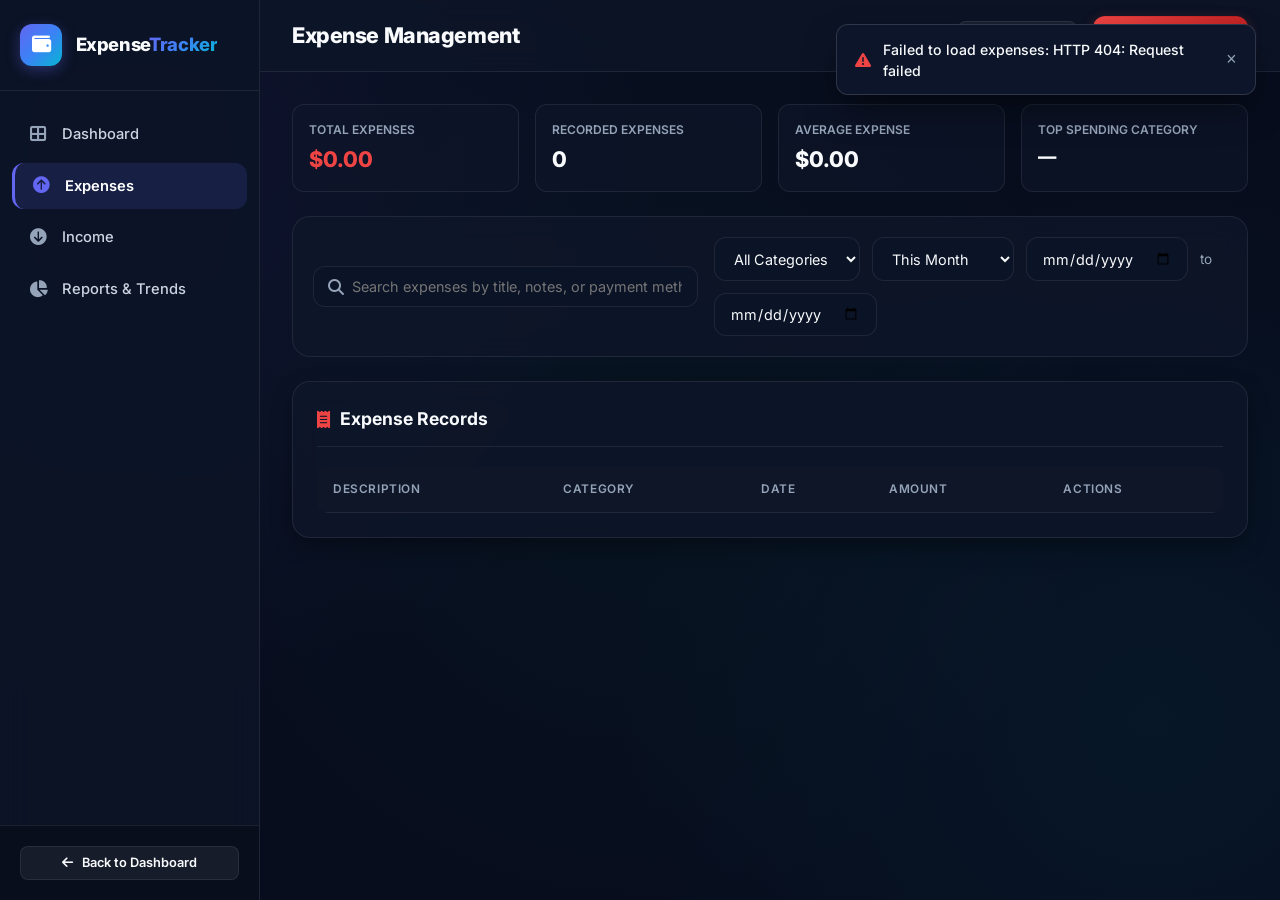
==== WebContent/expenses.html @ bf875653 "Initial Personal Expense Tracker application" ====
<!DOCTYPE html>
<html lang="en">
<head>
  <meta charset="UTF-8">
  <meta name="viewport" content="width=device-width, initial-scale=1.0">
  <title>Expenses Management &bull; Personal Expense Tracker</title>
  <link rel="preconnect" href="https://fonts.googleapis.com">
  <link rel="preconnect" href="https://fonts.gstatic.com" crossorigin>
  <link href="https://fonts.googleapis.com/css2?family=Inter:wght@400;500;600;700;800;900&display=swap" rel="stylesheet">
  <link rel="stylesheet" href="https://cdnjs.cloudflare.com/ajax/libs/font-awesome/6.4.0/css/all.min.css">
  <link rel="stylesheet" href="assets/css/global.css">
  <link rel="stylesheet" href="assets/css/transactions.css">
</head>
<body>

  <div class="app-layout">
    <!-- Sidebar Navigation -->
    <aside class="sidebar" id="sidebar">
      <a href="index.html" class="sidebar-brand">
        <div class="brand-icon"><i class="fas fa-wallet"></i></div>
        <div class="brand-text">Expense<span>Tracker</span></div>
      </a>

      <nav class="sidebar-nav">
        <a href="index.html" class="nav-item">
          <i class="fas fa-th-large"></i>
          <span>Dashboard</span>
        </a>
        <a href="expenses.html" class="nav-item active">
          <i class="fas fa-arrow-circle-up"></i>
          <span>Expenses</span>
        </a>
        <a href="income.html" class="nav-item">
          <i class="fas fa-arrow-circle-down"></i>
          <span>Income</span>
        </a>
        <a href="reports.html" class="nav-item">
          <i class="fas fa-chart-pie"></i>
          <span>Reports &amp; Trends</span>
        </a>
      </nav>

      <div class="sidebar-footer">
        <a href="index.html" class="btn btn-secondary btn-sm" style="width: 100%;">
          <i class="fas fa-arrow-left"></i> Back to Dashboard
        </a>
      </div>
    </aside>

    <!-- Main Content Wrapper -->
    <div class="main-wrapper">
      <header class="topbar">
        <div class="topbar-left">
          <button class="sidebar-toggle-btn" id="sidebarToggleBtn" aria-label="Toggle navigation">
            <i class="fas fa-bars"></i>
          </button>
          <h1 class="page-heading">Expense Management</h1>
        </div>

        <div class="topbar-right">
          <button class="btn btn-secondary btn-sm" onclick="exportExpensesCSV()">
            <i class="fas fa-file-csv"></i> Export CSV
          </button>
          <button class="btn btn-expense" onclick="openAddExpenseModal()">
            <i class="fas fa-plus"></i> Add Expense
          </button>
        </div>
      </header>

      <main class="page-content">

        <!-- Expense Statistics Banner -->
        <div class="stats-bar">
          <div class="stat-box">
            <span class="stat-box-label">Total Expenses</span>
            <span class="stat-box-val" id="statTotalExpenses" style="color: var(--expense);">$0.00</span>
          </div>
          <div class="stat-box">
            <span class="stat-box-label">Recorded Expenses</span>
            <span class="stat-box-val" id="statExpenseCount">0</span>
          </div>
          <div class="stat-box">
            <span class="stat-box-label">Average Expense</span>
            <span class="stat-box-val" id="statAvgExpense">$0.00</span>
          </div>
          <div class="stat-box">
            <span class="stat-box-label">Top Spending Category</span>
            <span class="stat-box-val" id="statTopCategory" style="font-size: 1.15rem;">—</span>
          </div>
        </div>

        <!-- Filter & Search Controls -->
        <div class="filter-bar">
          <div class="search-input-wrap">
            <i class="fas fa-search"></i>
            <input type="text" class="form-control" id="searchInput" placeholder="Search expenses by title, notes, or payment method...">
          </div>

          <div class="filter-controls">
            <select class="form-control" id="filterCategory">
              <option value="">All Categories</option>
            </select>

            <select class="form-control" id="quickDateFilter">
              <option value="">All Time</option>
              <option value="THIS_MONTH" selected>This Month</option>
              <option value="LAST_30">Last 30 Days</option>
              <option value="THIS_YEAR">This Year</option>
            </select>

            <input type="date" class="form-control" id="startDate" title="Start Date">
            <span style="color: var(--text-muted); font-size: 0.85rem;">to</span>
            <input type="date" class="form-control" id="endDate" title="End Date">
          </div>
        </div>

        <!-- Expenses Table -->
        <div class="card">
          <div class="card-header">
            <h2 class="card-title">
              <i class="fas fa-receipt" style="color: var(--expense);"></i> Expense Records
            </h2>
          </div>

          <div class="table-responsive">
            <table class="data-table">
              <thead>
                <tr>
                  <th>Description</th>
                  <th>Category</th>
                  <th>Date</th>
                  <th>Amount</th>
                  <th>Actions</th>
                </tr>
              </thead>
              <tbody id="expensesTbody">
                <!-- Populated via expenses.js -->
              </tbody>
            </table>
          </div>

          <div class="empty-state" id="expensesEmptyState" style="display: none;">
            <i class="fas fa-search-dollar"></i>
            <h4>No matching expense records</h4>
            <p>Try modifying your search keywords, category filter, or date range.</p>
            <button class="btn btn-expense btn-sm" onclick="openAddExpenseModal()">
              <i class="fas fa-plus"></i> Record Expense
            </button>
          </div>
        </div>

      </main>
    </div>
  </div>

  <!-- Add / Edit Expense Modal -->
  <div class="modal-overlay" id="expenseModal">
    <div class="modal-dialog">
      <div class="modal-header">
        <h3 class="modal-title" id="modalTitle">
          <i class="fas fa-plus-circle" style="color: var(--expense);"></i> Add New Expense
        </h3>
        <button class="modal-close-btn" onclick="closeExpenseModal()">&times;</button>
      </div>

      <form id="expenseForm">
        <div class="modal-body">
          <div class="form-group">
            <label class="form-label" for="txTitle">Expense Description *</label>
            <input type="text" class="form-control" id="txTitle" placeholder="e.g. Grocery Supermarket or Electricity Bill" maxlength="150" required>
          </div>

          <div style="display: grid; grid-template-columns: 1fr 1fr; gap: 1rem;">
            <div class="form-group">
              <label class="form-label" for="txAmount">Amount ($) *</label>
              <input type="number" step="0.01" min="0.01" class="form-control" id="txAmount" placeholder="0.00" required>
            </div>
            <div class="form-group">
              <label class="form-label" for="txCategory">Category *</label>
              <select class="form-control" id="txCategory" required>
                <!-- Populated dynamically -->
              </select>
            </div>
          </div>

          <div style="display: grid; grid-template-columns: 1fr 1fr; gap: 1rem;">
            <div class="form-group">
              <label class="form-label" for="txDate">Expense Date *</label>
              <input type="date" class="form-control" id="txDate" required>
            </div>
            <div class="form-group">
              <label class="form-label" for="txPayment">Payment Method</label>
              <select class="form-control" id="txPayment">
                <option value="Debit Card">Debit Card</option>
                <option value="Credit Card">Credit Card</option>
                <option value="Cash">Cash</option>
                <option value="Bank Transfer">Bank Transfer</option>
                <option value="PayPal">PayPal</option>
                <option value="Other">Other</option>
              </select>
            </div>
          </div>

          <div class="form-group" style="margin-bottom: 0;">
            <label class="form-label" for="txNotes">Optional Notes</label>
            <textarea class="form-control" id="txNotes" placeholder="Vendor details, invoice/receipt number or items..."></textarea>
          </div>
        </div>

        <div class="modal-footer">
          <button type="button" class="btn btn-secondary" onclick="closeExpenseModal()">Cancel</button>
          <button type="submit" class="btn btn-expense" id="saveExpenseBtn">
            <i class="fas fa-check"></i> Save Expense
          </button>
        </div>
      </form>
    </div>
  </div>

  <!-- Delete Confirmation Modal -->
  <div class="modal-overlay" id="deleteConfirmModal">
    <div class="modal-dialog" style="max-width: 440px;">
      <div class="modal-header">
        <h3 class="modal-title" style="color: var(--expense);">
          <i class="fas fa-exclamation-triangle"></i> Confirm Delete
        </h3>
        <button class="modal-close-btn" onclick="closeDeleteModal()">&times;</button>
      </div>
      <div class="modal-body">
        <p style="color: var(--text-secondary); margin-bottom: 0.5rem;">
          Are you sure you want to delete expense <strong id="deleteTxTitle" style="color: var(--text-primary);"></strong>?
        </p>
        <p style="font-size: 0.8rem; color: var(--text-muted);">
          This record will be permanently deleted from the database.
        </p>
      </div>
      <div class="modal-footer">
        <button type="button" class="btn btn-secondary" onclick="closeDeleteModal()">Cancel</button>
        <button type="button" class="btn btn-outline-danger" id="confirmDeleteBtn" onclick="executeDeleteExpense()">
          <i class="fas fa-trash-alt"></i> Delete Permanently
        </button>
      </div>
    </div>
  </div>

  <div id="toastContainer"></div>

  <script src="assets/js/api.js"></script>
  <script src="assets/js/expenses.js"></script>
</body>
</html>
---- WebContent/assets/css/global.css ----
/* =====================================================================
   Personal Expense Tracker - Modern Dark Glassmorphic Design System
   ===================================================================== */

:root {
  /* Brand Theme Colors */
  --primary: #6366f1;
  --primary-hover: #4f46e5;
  --primary-light: rgba(99, 102, 241, 0.15);
  --primary-glow: rgba(99, 102, 241, 0.35);

  --secondary: #06b6d4;
  --secondary-hover: #0891b2;
  --secondary-light: rgba(6, 182, 212, 0.15);

  --accent-purple: #8b5cf6;
  --accent-pink: #ec4899;

  /* Income & Expense Financial Tokens */
  --income: #10b981;
  --income-hover: #059669;
  --income-light: rgba(16, 185, 129, 0.15);
  --income-glow: rgba(16, 185, 129, 0.3);

  --expense: #ef4444;
  --expense-hover: #dc2626;
  --expense-light: rgba(239, 68, 68, 0.15);
  --expense-glow: rgba(239, 68, 68, 0.3);

  --warning: #f59e0b;
  --warning-light: rgba(245, 158, 11, 0.15);
  --info: #38bdf8;
  --info-light: rgba(56, 189, 248, 0.15);

  /* Gradients */
  --grad-primary: linear-gradient(135deg, #6366f1 0%, #3b82f6 50%, #06b6d4 100%);
  --grad-income: linear-gradient(135deg, #10b981 0%, #059669 100%);
  --grad-expense: linear-gradient(135deg, #ef4444 0%, #b91c1c 100%);
  --grad-balance: linear-gradient(135deg, #3b82f6 0%, #8b5cf6 100%);

  /* Atmosphere / Surfaces */
  --bg-deep: #050814;
  --bg-base: #070d1d;
  --bg-surface: #0c152a;
  --bg-card: rgba(15, 23, 42, 0.78);
  --bg-card-hover: rgba(21, 32, 58, 0.88);
  --bg-glass: rgba(15, 23, 42, 0.65);
  --bg-glass-strong: rgba(12, 20, 39, 0.92);

  /* Borders & Shadows */
  --border-subtle: rgba(255, 255, 255, 0.08);
  --border-medium: rgba(255, 255, 255, 0.14);
  --border-glow: rgba(99, 102, 241, 0.35);

  --shadow-sm: 0 2px 8px rgba(0, 0, 0, 0.3);
  --shadow-md: 0 8px 24px -4px rgba(0, 0, 0, 0.45);
  --shadow-lg: 0 16px 36px -8px rgba(0, 0, 0, 0.55);
  --shadow-glow: 0 0 25px rgba(99, 102, 241, 0.25);

  /* Typography Colors */
  --text-primary: #f8fafc;
  --text-secondary: #cbd5e1;
  --text-muted: #94a3b8;
  --text-dark: #0f172a;

  /* Dimensions & Radius */
  --sidebar-width: 260px;
  --radius-sm: 8px;
  --radius-md: 12px;
  --radius-lg: 18px;
  --radius-xl: 24px;
  --radius-full: 9999px;

  --transition-fast: 0.15s ease;
  --transition-normal: 0.25s cubic-bezier(0.16, 1, 0.3, 1);
}

*, *::before, *::after {
  box-sizing: border-box;
  margin: 0;
  padding: 0;
}

body {
  font-family: 'Inter', -apple-system, BlinkMacSystemFont, 'Segoe UI', Roboto, sans-serif;
  background-color: var(--bg-base);
  color: var(--text-primary);
  min-height: 100vh;
  line-height: 1.5;
  overflow-x: hidden;
  background-image:
    radial-gradient(circle at 10% 20%, rgba(99, 102, 241, 0.08) 0%, transparent 40%),
    radial-gradient(circle at 90% 80%, rgba(6, 182, 212, 0.06) 0%, transparent 40%),
    radial-gradient(circle at 50% 50%, rgba(16, 185, 129, 0.04) 0%, transparent 60%);
  background-attachment: fixed;
}

/* =====================================================================
   App Shell Layout: Sidebar + Main Content Area
   ===================================================================== */
.app-layout {
  display: flex;
  min-height: 100vh;
}

/* Sidebar */
.sidebar {
  width: var(--sidebar-width);
  background: var(--bg-glass-strong);
  backdrop-filter: blur(16px);
  border-right: 1px solid var(--border-subtle);
  display: flex;
  flex-direction: column;
  position: fixed;
  top: 0;
  bottom: 0;
  left: 0;
  z-index: 100;
  transition: transform var(--transition-normal);
}

.sidebar-brand {
  padding: 1.5rem 1.25rem;
  display: flex;
  align-items: center;
  gap: 0.85rem;
  text-decoration: none;
  border-bottom: 1px solid var(--border-subtle);
}

.brand-icon {
  width: 42px;
  height: 42px;
  border-radius: var(--radius-md);
  background: var(--grad-primary);
  display: flex;
  align-items: center;
  justify-content: center;
  color: #fff;
  font-size: 1.2rem;
  box-shadow: 0 4px 14px var(--primary-glow);
  flex-shrink: 0;
}

.brand-text {
  font-size: 1.15rem;
  font-weight: 800;
  color: var(--text-primary);
  letter-spacing: -0.02em;
}

.brand-text span {
  background: var(--grad-primary);
  -webkit-background-clip: text;
  -webkit-text-fill-color: transparent;
}

.sidebar-nav {
  padding: 1.25rem 0.75rem;
  flex: 1;
  display: flex;
  flex-direction: column;
  gap: 0.35rem;
}

.nav-item {
  display: flex;
  align-items: center;
  gap: 0.85rem;
  padding: 0.75rem 1rem;
  color: var(--text-secondary);
  text-decoration: none;
  border-radius: var(--radius-md);
  font-weight: 500;
  font-size: 0.92rem;
  transition: all var(--transition-fast);
}

.nav-item i {
  font-size: 1.05rem;
  width: 20px;
  text-align: center;
  color: var(--text-muted);
  transition: color var(--transition-fast);
}

.nav-item:hover {
  background: var(--primary-light);
  color: var(--text-primary);
}

.nav-item:hover i {
  color: var(--secondary);
}

.nav-item.active {
  background: var(--primary-light);
  color: #ffffff;
  font-weight: 600;
  border-left: 3px solid var(--primary);
}

.nav-item.active i {
  color: var(--primary);
}

.sidebar-footer {
  padding: 1.25rem;
  border-top: 1px solid var(--border-subtle);
  background: rgba(0, 0, 0, 0.2);
}

.db-status-pill {
  display: flex;
  align-items: center;
  gap: 0.6rem;
  padding: 0.5rem 0.75rem;
  background: rgba(15, 23, 42, 0.6);
  border: 1px solid var(--border-subtle);
  border-radius: var(--radius-md);
  font-size: 0.78rem;
  color: var(--text-muted);
}

.status-dot {
  width: 8px;
  height: 8px;
  border-radius: 50%;
  background: #94a3b8;
  display: inline-block;
}

.status-dot.connected {
  background: var(--income);
  box-shadow: 0 0 8px var(--income);
}

.status-dot.offline {
  background: var(--warning);
  box-shadow: 0 0 8px var(--warning);
}

/* Main Content Area */
.main-wrapper {
  flex: 1;
  margin-left: var(--sidebar-width);
  display: flex;
  flex-direction: column;
  min-height: 100vh;
}

/* Topbar Header */
.topbar {
  height: 72px;
  background: var(--bg-glass);
  backdrop-filter: blur(12px);
  border-bottom: 1px solid var(--border-subtle);
  padding: 0 2rem;
  display: flex;
  align-items: center;
  justify-content: space-between;
  position: sticky;
  top: 0;
  z-index: 50;
}

.topbar-left {
  display: flex;
  align-items: center;
  gap: 1.25rem;
}

.sidebar-toggle-btn {
  display: none;
  background: transparent;
  border: 1px solid var(--border-subtle);
  color: var(--text-primary);
  width: 38px;
  height: 38px;
  border-radius: var(--radius-sm);
  font-size: 1.1rem;
  cursor: pointer;
}

.page-heading {
  font-size: 1.35rem;
  font-weight: 800;
  letter-spacing: -0.02em;
  color: var(--text-primary);
}

.topbar-right {
  display: flex;
  align-items: center;
  gap: 1rem;
}

.current-date-badge {
  display: flex;
  align-items: center;
  gap: 0.5rem;
  font-size: 0.85rem;
  color: var(--text-muted);
  background: rgba(255, 255, 255, 0.04);
  padding: 0.45rem 0.85rem;
  border-radius: var(--radius-full);
  border: 1px solid var(--border-subtle);
}

/* Page Body Container */
.page-content {
  flex: 1;
  padding: 2rem;
  max-width: 1400px;
  width: 100%;
  margin: 0 auto;
}

/* =====================================================================
   Cards & Glassmorphism Panels
   ===================================================================== */
.card {
  background: var(--bg-card);
  backdrop-filter: blur(12px);
  border: 1px solid var(--border-subtle);
  border-radius: var(--radius-lg);
  padding: 1.5rem;
  box-shadow: var(--shadow-md);
  transition: border-color var(--transition-fast), transform var(--transition-fast);
}

.card:hover {
  border-color: var(--border-medium);
}

.card-header {
  display: flex;
  align-items: center;
  justify-content: space-between;
  margin-bottom: 1.25rem;
  padding-bottom: 0.85rem;
  border-bottom: 1px solid var(--border-subtle);
}

.card-title {
  font-size: 1.1rem;
  font-weight: 700;
  color: var(--text-primary);
  display: flex;
  align-items: center;
  gap: 0.6rem;
}

.card-title i {
  color: var(--secondary);
}

/* =====================================================================
   KPI Cards Grid
   ===================================================================== */
.kpi-grid {
  display: grid;
  grid-template-columns: repeat(auto-fit, minmax(240px, 1fr));
  gap: 1.25rem;
  margin-bottom: 2rem;
}

.kpi-card {
  background: var(--bg-card);
  backdrop-filter: blur(14px);
  border: 1px solid var(--border-subtle);
  border-radius: var(--radius-lg);
  padding: 1.35rem;
  display: flex;
  align-items: center;
  gap: 1.15rem;
  box-shadow: var(--shadow-md);
  position: relative;
  overflow: hidden;
  transition: transform var(--transition-normal), border-color var(--transition-normal);
}

.kpi-card:hover {
  transform: translateY(-3px);
  border-color: var(--border-glow);
}

.kpi-card::after {
  content: '';
  position: absolute;
  top: 0;
  left: 0;
  width: 100%;
  height: 3px;
}

.kpi-income::after { background: var(--grad-income); }
.kpi-expense::after { background: var(--grad-expense); }
.kpi-balance::after { background: var(--grad-balance); }
.kpi-monthly::after { background: var(--grad-primary); }

.kpi-icon {
  width: 52px;
  height: 52px;
  border-radius: var(--radius-md);
  display: flex;
  align-items: center;
  justify-content: center;
  font-size: 1.35rem;
  flex-shrink: 0;
}

.kpi-income .kpi-icon {
  background: var(--income-light);
  color: var(--income);
}

.kpi-expense .kpi-icon {
  background: var(--expense-light);
  color: var(--expense);
}

.kpi-balance .kpi-icon {
  background: var(--primary-light);
  color: var(--primary);
}

.kpi-monthly .kpi-icon {
  background: var(--secondary-light);
  color: var(--secondary);
}

.kpi-details {
  flex: 1;
  min-width: 0;
}

.kpi-label {
  font-size: 0.8rem;
  font-weight: 600;
  text-transform: uppercase;
  letter-spacing: 0.05em;
  color: var(--text-muted);
  margin-bottom: 0.25rem;
}

.kpi-value {
  font-size: 1.65rem;
  font-weight: 800;
  letter-spacing: -0.02em;
  color: var(--text-primary);
  line-height: 1.15;
  white-space: nowrap;
  overflow: hidden;
  text-overflow: ellipsis;
}

.kpi-subtext {
  font-size: 0.78rem;
  color: var(--text-muted);
  margin-top: 0.35rem;
  display: flex;
  align-items: center;
  gap: 0.35rem;
}

/* =====================================================================
   Buttons & Interactive Elements
   ===================================================================== */
.btn {
  display: inline-flex;
  align-items: center;
  justify-content: center;
  gap: 0.55rem;
  font-family: inherit;
  font-size: 0.88rem;
  font-weight: 600;
  padding: 0.65rem 1.25rem;
  border-radius: var(--radius-md);
  border: 1px solid transparent;
  cursor: pointer;
  text-decoration: none;
  transition: all var(--transition-fast);
  white-space: nowrap;
}

.btn-sm {
  padding: 0.4rem 0.8rem;
  font-size: 0.8rem;
  border-radius: var(--radius-sm);
}

.btn-lg {
  padding: 0.85rem 1.65rem;
  font-size: 1rem;
  border-radius: var(--radius-md);
}

.btn-primary {
  background: var(--grad-primary);
  color: #ffffff;
  box-shadow: 0 4px 14px var(--primary-glow);
}

.btn-primary:hover {
  opacity: 0.93;
  transform: translateY(-1px);
}

.btn-income {
  background: var(--grad-income);
  color: #ffffff;
  box-shadow: 0 4px 14px var(--income-glow);
}

.btn-income:hover {
  opacity: 0.93;
  transform: translateY(-1px);
}

.btn-expense {
  background: var(--grad-expense);
  color: #ffffff;
  box-shadow: 0 4px 14px var(--expense-glow);
}

.btn-expense:hover {
  opacity: 0.93;
  transform: translateY(-1px);
}

.btn-secondary {
  background: rgba(255, 255, 255, 0.06);
  color: var(--text-primary);
  border-color: var(--border-subtle);
}

.btn-secondary:hover {
  background: rgba(255, 255, 255, 0.12);
  border-color: var(--border-medium);
}

.btn-outline-danger {
  background: transparent;
  color: var(--expense);
  border-color: rgba(239, 68, 68, 0.35);
}

.btn-outline-danger:hover {
  background: var(--expense-light);
  border-color: var(--expense);
}

/* =====================================================================
   Badges & Pills
   ===================================================================== */
.badge {
  display: inline-flex;
  align-items: center;
  gap: 0.35rem;
  padding: 0.25rem 0.65rem;
  border-radius: var(--radius-full);
  font-size: 0.75rem;
  font-weight: 600;
  letter-spacing: 0.02em;
}

.badge-income {
  background: var(--income-light);
  color: var(--income);
  border: 1px solid rgba(16, 185, 129, 0.3);
}

.badge-expense {
  background: var(--expense-light);
  color: var(--expense);
  border: 1px solid rgba(239, 68, 68, 0.3);
}

.badge-category {
  background: rgba(255, 255, 255, 0.06);
  color: var(--text-secondary);
  border: 1px solid var(--border-subtle);
}

/* =====================================================================
   Data Tables
   ===================================================================== */
.table-responsive {
  width: 100%;
  overflow-x: auto;
  border-radius: var(--radius-md);
}

.data-table {
  width: 100%;
  border-collapse: collapse;
  text-align: left;
  font-size: 0.88rem;
}

.data-table th {
  padding: 0.85rem 1rem;
  background: rgba(15, 23, 42, 0.9);
  color: var(--text-muted);
  font-weight: 600;
  text-transform: uppercase;
  font-size: 0.74rem;
  letter-spacing: 0.05em;
  border-bottom: 1px solid var(--border-subtle);
  white-space: nowrap;
}

.data-table td {
  padding: 1rem;
  border-bottom: 1px solid var(--border-subtle);
  color: var(--text-secondary);
  vertical-align: middle;
}

.data-table tbody tr {
  transition: background var(--transition-fast);
}

.data-table tbody tr:hover {
  background: rgba(255, 255, 255, 0.03);
}

.amount-income {
  color: var(--income);
  font-weight: 700;
}

.amount-expense {
  color: var(--expense);
  font-weight: 700;
}

.action-buttons {
  display: flex;
  align-items: center;
  gap: 0.4rem;
}

.btn-icon {
  width: 32px;
  height: 32px;
  border-radius: var(--radius-sm);
  display: inline-flex;
  align-items: center;
  justify-content: center;
  background: rgba(255, 255, 255, 0.05);
  border: 1px solid var(--border-subtle);
  color: var(--text-secondary);
  cursor: pointer;
  transition: all var(--transition-fast);
  font-size: 0.85rem;
}

.btn-icon:hover {
  background: rgba(255, 255, 255, 0.12);
  color: var(--text-primary);
}

.btn-icon.delete:hover {
  background: var(--expense-light);
  color: var(--expense);
  border-color: var(--expense);
}

/* =====================================================================
   Forms & Controls
   ===================================================================== */
.form-group {
  margin-bottom: 1.25rem;
}

.form-label {
  display: block;
  font-size: 0.82rem;
  font-weight: 600;
  color: var(--text-secondary);
  margin-bottom: 0.45rem;
}

.form-control {
  width: 100%;
  padding: 0.7rem 0.95rem;
  background: rgba(12, 20, 39, 0.8);
  border: 1px solid var(--border-subtle);
  border-radius: var(--radius-md);
  color: var(--text-primary);
  font-family: inherit;
  font-size: 0.9rem;
  transition: all var(--transition-fast);
}

.form-control:focus {
  outline: none;
  border-color: var(--primary);
  box-shadow: 0 0 0 3px var(--primary-light);
}

select.form-control {
  cursor: pointer;
}

select.form-control option {
  background: var(--bg-surface);
  color: var(--text-primary);
}

textarea.form-control {
  resize: vertical;
  min-height: 80px;
}

/* =====================================================================
   Modal Dialogs
   ===================================================================== */
.modal-overlay {
  position: fixed;
  inset: 0;
  background: rgba(5, 8, 20, 0.75);
  backdrop-filter: blur(8px);
  z-index: 200;
  display: flex;
  align-items: center;
  justify-content: center;
  padding: 1.5rem;
  opacity: 0;
  visibility: hidden;
  transition: all var(--transition-normal);
}

.modal-overlay.open {
  opacity: 1;
  visibility: visible;
}

.modal-dialog {
  background: var(--bg-surface);
  border: 1px solid var(--border-medium);
  border-radius: var(--radius-xl);
  width: 100%;
  max-width: 520px;
  box-shadow: var(--shadow-lg);
  transform: translateY(20px) scale(0.97);
  transition: transform var(--transition-normal);
  overflow: hidden;
}

.modal-overlay.open .modal-dialog {
  transform: translateY(0) scale(1);
}

.modal-header {
  padding: 1.25rem 1.5rem;
  border-bottom: 1px solid var(--border-subtle);
  display: flex;
  align-items: center;
  justify-content: space-between;
}

.modal-title {
  font-size: 1.15rem;
  font-weight: 700;
  color: var(--text-primary);
  display: flex;
  align-items: center;
  gap: 0.6rem;
}

.modal-close-btn {
  background: transparent;
  border: none;
  color: var(--text-muted);
  font-size: 1.25rem;
  cursor: pointer;
  transition: color var(--transition-fast);
}

.modal-close-btn:hover {
  color: var(--text-primary);
}

.modal-body {
  padding: 1.5rem;
  max-height: 75vh;
  overflow-y: auto;
}

.modal-footer {
  padding: 1rem 1.5rem;
  border-top: 1px solid var(--border-subtle);
  display: flex;
  align-items: center;
  justify-content: flex-end;
  gap: 0.75rem;
  background: rgba(0, 0, 0, 0.15);
}

/* =====================================================================
   Toast Notifications
   ===================================================================== */
.toast-container {
  position: fixed;
  top: 1.5rem;
  right: 1.5rem;
  z-index: 9999;
  display: flex;
  flex-direction: column;
  gap: 0.75rem;
}

.toast {
  background: var(--bg-surface);
  border: 1px solid var(--border-medium);
  border-radius: var(--radius-md);
  padding: 0.85rem 1.15rem;
  box-shadow: var(--shadow-lg);
  display: flex;
  align-items: center;
  gap: 0.75rem;
  min-width: 280px;
  max-width: 420px;
  animation: slideInToast 0.3s cubic-bezier(0.16, 1, 0.3, 1) forwards;
}

.toast-success i { color: var(--income); }
.toast-error i { color: var(--expense); }
.toast-warning i { color: var(--warning); }
.toast-info i { color: var(--info); }

.toast-text {
  flex: 1;
  font-size: 0.88rem;
  font-weight: 500;
  color: var(--text-primary);
}

.toast-close {
  background: transparent;
  border: none;
  color: var(--text-muted);
  font-size: 1.1rem;
  cursor: pointer;
}

.toast-hiding {
  opacity: 0;
  transform: translateX(100%);
  transition: all 0.3s ease;
}

@keyframes slideInToast {
  from {
    opacity: 0;
    transform: translateX(100%);
  }
  to {
    opacity: 1;
    transform: translateX(0);
  }
}

/* =====================================================================
   Empty State Placeholder
   ===================================================================== */
.empty-state {
  text-align: center;
  padding: 3rem 1.5rem;
  color: var(--text-muted);
}

.empty-state i {
  font-size: 2.5rem;
  margin-bottom: 0.85rem;
  color: rgba(255, 255, 255, 0.15);
}

.empty-state h4 {
  font-size: 1.05rem;
  color: var(--text-secondary);
  margin-bottom: 0.4rem;
}

.empty-state p {
  font-size: 0.85rem;
  margin-bottom: 1.25rem;
}

/* =====================================================================
   Responsive Media Queries
   ===================================================================== */
@media (max-width: 992px) {
  .sidebar {
    transform: translateX(-100%);
  }

  .sidebar.open {
    transform: translateX(0);
    box-shadow: var(--shadow-lg);
  }

  .main-wrapper {
    margin-left: 0;
  }

  .sidebar-toggle-btn {
    display: inline-flex;
    align-items: center;
    justify-content: center;
  }
}

@media (max-width: 640px) {
  .topbar {
    padding: 0 1rem;
  }

  .page-content {
    padding: 1.25rem 1rem;
  }

  .kpi-grid {
    grid-template-columns: 1fr;
  }

  .current-date-badge {
    display: none;
  }
}
---- WebContent/assets/css/transactions.css ----
/* =====================================================================
   Personal Expense Tracker - Transactions (Income/Expenses) Styling
   ===================================================================== */

.filter-bar {
  background: var(--bg-card);
  backdrop-filter: blur(12px);
  border: 1px solid var(--border-subtle);
  border-radius: var(--radius-lg);
  padding: 1.25rem;
  margin-bottom: 1.5rem;
  display: flex;
  flex-wrap: wrap;
  align-items: center;
  gap: 1rem;
}

.search-input-wrap {
  flex: 1.5;
  min-width: 220px;
  position: relative;
}

.search-input-wrap i {
  position: absolute;
  left: 0.95rem;
  top: 50%;
  transform: translateY(-50%);
  color: var(--text-muted);
}

.search-input-wrap .form-control {
  padding-left: 2.35rem;
}

.filter-controls {
  display: flex;
  flex-wrap: wrap;
  align-items: center;
  gap: 0.75rem;
  flex: 2;
}

.filter-controls .form-control {
  width: auto;
  min-width: 140px;
}

.stats-bar {
  display: grid;
  grid-template-columns: repeat(auto-fit, minmax(180px, 1fr));
  gap: 1rem;
  margin-bottom: 1.5rem;
}

.stat-box {
  background: rgba(15, 23, 42, 0.6);
  border: 1px solid var(--border-subtle);
  border-radius: var(--radius-md);
  padding: 1rem;
  display: flex;
  flex-direction: column;
}

.stat-box-label {
  font-size: 0.75rem;
  text-transform: uppercase;
  color: var(--text-muted);
  font-weight: 600;
  margin-bottom: 0.25rem;
}

.stat-box-val {
  font-size: 1.35rem;
  font-weight: 800;
  color: var(--text-primary);
}
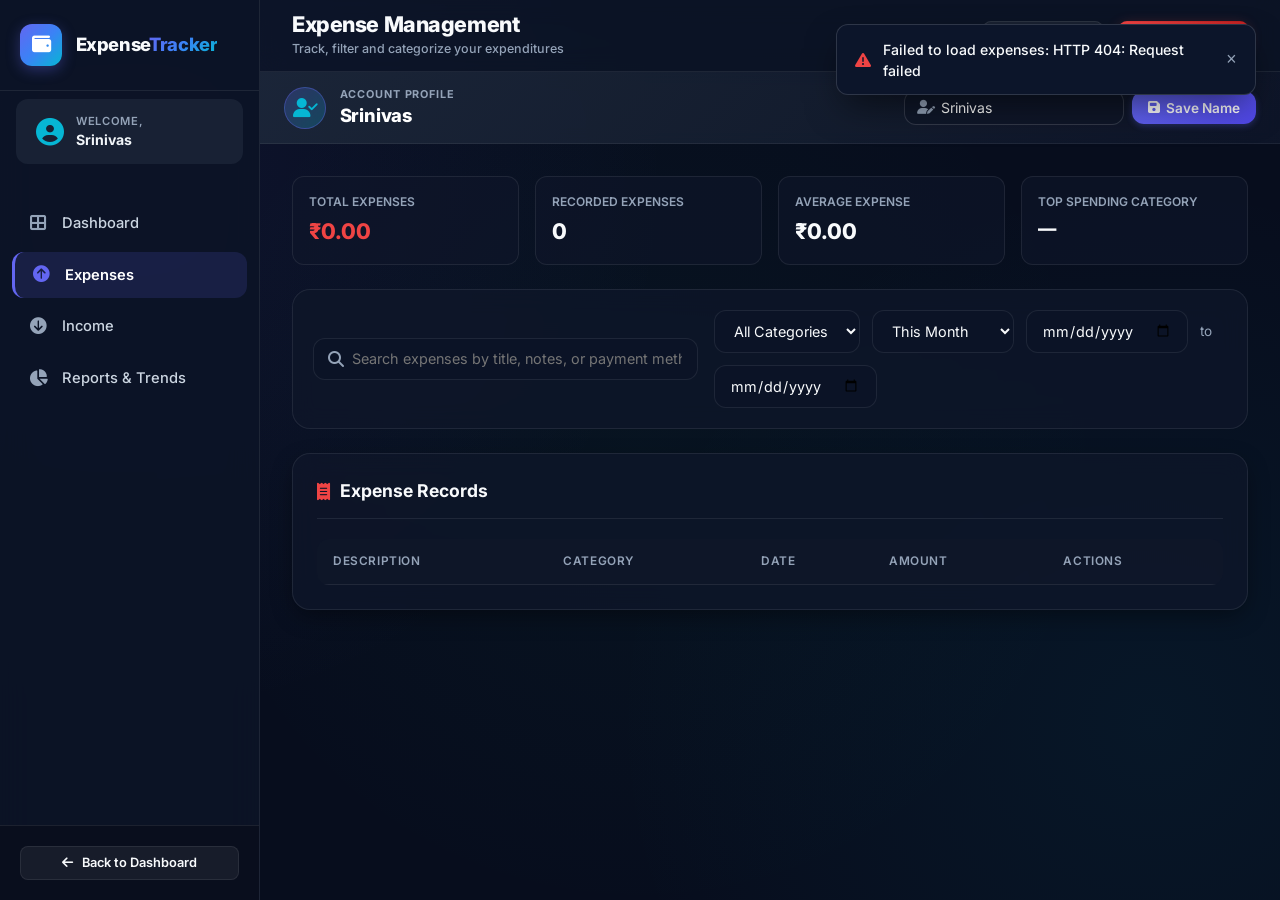
==== commit 4ed96151: "Configure Render cloud deployment with cloud JDBC, safe cloud init, and Srinivas profile" ====
--- a/WebContent/expenses.html
+++ b/WebContent/expenses.html
@@ -13,6 +13,9 @@
 </head>
 <body>
 
+  <!-- Mobile Backdrop Overlay -->
+  <div class="sidebar-backdrop" id="sidebarBackdrop"></div>
+
   <div class="app-layout">
     <!-- Sidebar Navigation -->
     <aside class="sidebar" id="sidebar">
@@ -21,6 +24,17 @@
         <div class="brand-text">Expense<span>Tracker</span></div>
       </a>
 
+      <!-- User Profile Badge in Sidebar -->
+      <div class="sidebar-user-card">
+        <div class="sidebar-user-avatar">
+          <i class="fas fa-user-circle"></i>
+        </div>
+        <div class="sidebar-user-details">
+          <span class="sidebar-user-greeting">Welcome,</span>
+          <span class="sidebar-user-name display-person-name" id="sidebarPersonName">Srinivas</span>
+        </div>
+      </div>
+
       <nav class="sidebar-nav">
         <a href="index.html" class="nav-item">
           <i class="fas fa-th-large"></i>
@@ -54,18 +68,43 @@
           <button class="sidebar-toggle-btn" id="sidebarToggleBtn" aria-label="Toggle navigation">
             <i class="fas fa-bars"></i>
           </button>
-          <h1 class="page-heading">Expense Management</h1>
+          <div class="heading-wrapper">
+            <h1 class="page-heading">Expense Management</h1>
+            <p class="page-subheading">Track, filter and categorize your expenditures</p>
+          </div>
         </div>
 
         <div class="topbar-right">
           <button class="btn btn-secondary btn-sm" onclick="exportExpensesCSV()">
             <i class="fas fa-file-csv"></i> Export CSV
           </button>
-          <button class="btn btn-expense" onclick="openAddExpenseModal()">
+          <button class="btn btn-expense btn-sm" onclick="openAddExpenseModal()">
             <i class="fas fa-plus"></i> Add Expense
           </button>
         </div>
       </header>
+
+      <!-- Dedicated Person Profile Header Bar -->
+      <div class="profile-header-bar">
+        <div class="profile-badge">
+          <div class="profile-avatar-icon">
+            <i class="fas fa-user-check"></i>
+          </div>
+          <div class="profile-status">
+            <span class="profile-label">Account Profile</span>
+            <span class="profile-name-prominent display-person-name" id="displayPersonName">Srinivas</span>
+          </div>
+        </div>
+        <div class="profile-edit-group">
+          <div class="input-with-icon">
+            <i class="fas fa-user-pen"></i>
+            <input type="text" id="personNameInput" class="person-input" value="Srinivas" placeholder="Enter your name" maxlength="100" autocomplete="off" aria-label="Person Name">
+          </div>
+          <button type="button" id="savePersonNameBtn" class="btn btn-save-name">
+            <i class="fas fa-save"></i> Save Name
+          </button>
+        </div>
+      </div>
 
       <main class="page-content">
 
@@ -73,7 +112,7 @@
         <div class="stats-bar">
           <div class="stat-box">
             <span class="stat-box-label">Total Expenses</span>
-            <span class="stat-box-val" id="statTotalExpenses" style="color: var(--expense);">$0.00</span>
+            <span class="stat-box-val" id="statTotalExpenses" style="color: var(--expense);">₹0.00</span>
           </div>
           <div class="stat-box">
             <span class="stat-box-label">Recorded Expenses</span>
@@ -81,7 +120,7 @@
           </div>
           <div class="stat-box">
             <span class="stat-box-label">Average Expense</span>
-            <span class="stat-box-val" id="statAvgExpense">$0.00</span>
+            <span class="stat-box-val" id="statAvgExpense">₹0.00</span>
           </div>
           <div class="stat-box">
             <span class="stat-box-label">Top Spending Category</span>
@@ -172,7 +211,7 @@
 
           <div style="display: grid; grid-template-columns: 1fr 1fr; gap: 1rem;">
             <div class="form-group">
-              <label class="form-label" for="txAmount">Amount ($) *</label>
+              <label class="form-label" for="txAmount">Amount (₹) *</label>
               <input type="number" step="0.01" min="0.01" class="form-control" id="txAmount" placeholder="0.00" required>
             </div>
             <div class="form-group">
--- a/WebContent/assets/css/global.css
+++ b/WebContent/assets/css/global.css
@@ -282,11 +282,40 @@
   cursor: pointer;
 }
 
+.heading-wrapper {
+  display: flex;
+  flex-direction: column;
+}
+
 .page-heading {
   font-size: 1.35rem;
   font-weight: 800;
   letter-spacing: -0.02em;
   color: var(--text-primary);
+  line-height: 1.2;
+}
+
+.page-subheading {
+  font-size: 0.78rem;
+  color: var(--text-muted);
+  font-weight: 500;
+  margin-top: 0.15rem;
+}
+
+.sidebar-backdrop {
+  position: fixed;
+  inset: 0;
+  background: rgba(5, 8, 20, 0.65);
+  backdrop-filter: blur(4px);
+  z-index: 95;
+  opacity: 0;
+  visibility: hidden;
+  transition: all var(--transition-normal);
+}
+
+.sidebar-backdrop.active {
+  opacity: 1;
+  visibility: visible;
 }
 
 .topbar-right {
@@ -360,9 +389,23 @@
    ===================================================================== */
 .kpi-grid {
   display: grid;
-  grid-template-columns: repeat(auto-fit, minmax(240px, 1fr));
+  grid-template-columns: repeat(4, 1fr);
   gap: 1.25rem;
   margin-bottom: 2rem;
+}
+
+@media (max-width: 1200px) {
+  .kpi-grid {
+    grid-template-columns: repeat(2, 1fr);
+  }
+}
+
+@media (max-width: 640px) {
+  .kpi-grid {
+    grid-template-columns: 1fr;
+    gap: 1rem;
+    margin-bottom: 1.5rem;
+  }
 }
 
 .kpi-card {
@@ -930,4 +973,205 @@
   .current-date-badge {
     display: none;
   }
-}
+
+  .profile-header-bar {
+    padding: 0.75rem 1rem;
+    flex-direction: column;
+    align-items: flex-start;
+  }
+
+  .profile-edit-group {
+    width: 100%;
+  }
+
+  .input-with-icon {
+    flex: 1;
+  }
+
+  .person-input {
+    width: 100%;
+  }
+}
+
+/* =====================================================================
+   Person Profile Bar & Header Widget
+   ===================================================================== */
+.sidebar-user-card {
+  display: flex;
+  align-items: center;
+  gap: 0.75rem;
+  padding: 0.85rem 1.25rem;
+  margin: 0.5rem 1rem 1rem 1rem;
+  background: rgba(30, 41, 59, 0.7);
+  border: 1px solid var(--border-color);
+  border-radius: var(--radius-md);
+}
+
+.sidebar-user-avatar {
+  font-size: 1.75rem;
+  color: var(--secondary);
+  line-height: 1;
+}
+
+.sidebar-user-details {
+  display: flex;
+  flex-direction: column;
+  min-width: 0;
+}
+
+.sidebar-user-greeting {
+  font-size: 0.7rem;
+  font-weight: 600;
+  text-transform: uppercase;
+  letter-spacing: 0.06em;
+  color: var(--text-muted);
+}
+
+.sidebar-user-name {
+  font-size: 0.88rem;
+  font-weight: 700;
+  color: #f1f5f9;
+  white-space: nowrap;
+  overflow: hidden;
+  text-overflow: ellipsis;
+}
+
+.sidebar-user-name.not-set {
+  color: #94a3b8;
+  font-style: italic;
+  font-weight: 500;
+}
+
+/* Application Header Profile Bar */
+.profile-header-bar {
+  display: flex;
+  align-items: center;
+  justify-content: space-between;
+  flex-wrap: wrap;
+  gap: 1rem;
+  padding: 0.85rem 1.5rem;
+  background: linear-gradient(135deg, rgba(30, 41, 59, 0.85) 0%, rgba(15, 23, 42, 0.85) 100%);
+  border-bottom: 1px solid rgba(255, 255, 255, 0.06);
+  backdrop-filter: blur(8px);
+}
+
+.profile-badge {
+  display: flex;
+  align-items: center;
+  gap: 0.85rem;
+}
+
+.profile-avatar-icon {
+  width: 42px;
+  height: 42px;
+  border-radius: 50%;
+  background: linear-gradient(135deg, rgba(99, 102, 241, 0.25) 0%, rgba(6, 182, 212, 0.25) 100%);
+  border: 1.5px solid rgba(99, 102, 241, 0.4);
+  display: flex;
+  align-items: center;
+  justify-content: center;
+  font-size: 1.25rem;
+  color: var(--secondary);
+  flex-shrink: 0;
+}
+
+.profile-status {
+  display: flex;
+  flex-direction: column;
+}
+
+.profile-label {
+  font-size: 0.68rem;
+  font-weight: 700;
+  letter-spacing: 0.08em;
+  text-transform: uppercase;
+  color: var(--text-muted);
+}
+
+.profile-name-prominent {
+  font-size: 1.15rem;
+  font-weight: 800;
+  color: #ffffff;
+  letter-spacing: -0.01em;
+  display: inline-flex;
+  align-items: center;
+  gap: 0.5rem;
+}
+
+.profile-name-prominent.not-set {
+  color: #94a3b8;
+  font-weight: 500;
+  font-style: italic;
+}
+
+.profile-edit-group {
+  display: flex;
+  align-items: center;
+  gap: 0.5rem;
+  flex-wrap: wrap;
+}
+
+.input-with-icon {
+  position: relative;
+  display: flex;
+  align-items: center;
+}
+
+.input-with-icon i {
+  position: absolute;
+  left: 0.85rem;
+  color: var(--text-muted);
+  font-size: 0.9rem;
+  pointer-events: none;
+}
+
+.person-input {
+  background: rgba(15, 23, 42, 0.8);
+  border: 1px solid rgba(255, 255, 255, 0.15);
+  color: #ffffff;
+  padding: 0.5rem 0.85rem 0.5rem 2.25rem;
+  font-size: 0.88rem;
+  border-radius: var(--radius-md);
+  outline: none;
+  width: 220px;
+  transition: all 0.2s ease;
+  font-family: inherit;
+}
+
+.person-input:focus {
+  border-color: var(--secondary);
+  box-shadow: 0 0 0 3px rgba(6, 182, 212, 0.2);
+  background: rgba(15, 23, 42, 0.95);
+}
+
+.person-input::placeholder {
+  color: #64748b;
+}
+
+.btn-save-name {
+  background: linear-gradient(135deg, #6366f1 0%, #4f46e5 100%);
+  color: #ffffff;
+  border: none;
+  padding: 0.52rem 1rem;
+  font-size: 0.85rem;
+  font-weight: 600;
+  border-radius: var(--radius-md);
+  cursor: pointer;
+  display: inline-flex;
+  align-items: center;
+  gap: 0.4rem;
+  transition: all 0.2s ease;
+  box-shadow: 0 2px 6px rgba(99, 102, 241, 0.3);
+  font-family: inherit;
+}
+
+.btn-save-name:hover:not(:disabled) {
+  background: linear-gradient(135deg, #4f46e5 0%, #4338ca 100%);
+  transform: translateY(-1px);
+  box-shadow: 0 4px 12px rgba(99, 102, 241, 0.4);
+}
+
+.btn-save-name:disabled {
+  opacity: 0.6;
+  cursor: not-allowed;
+}
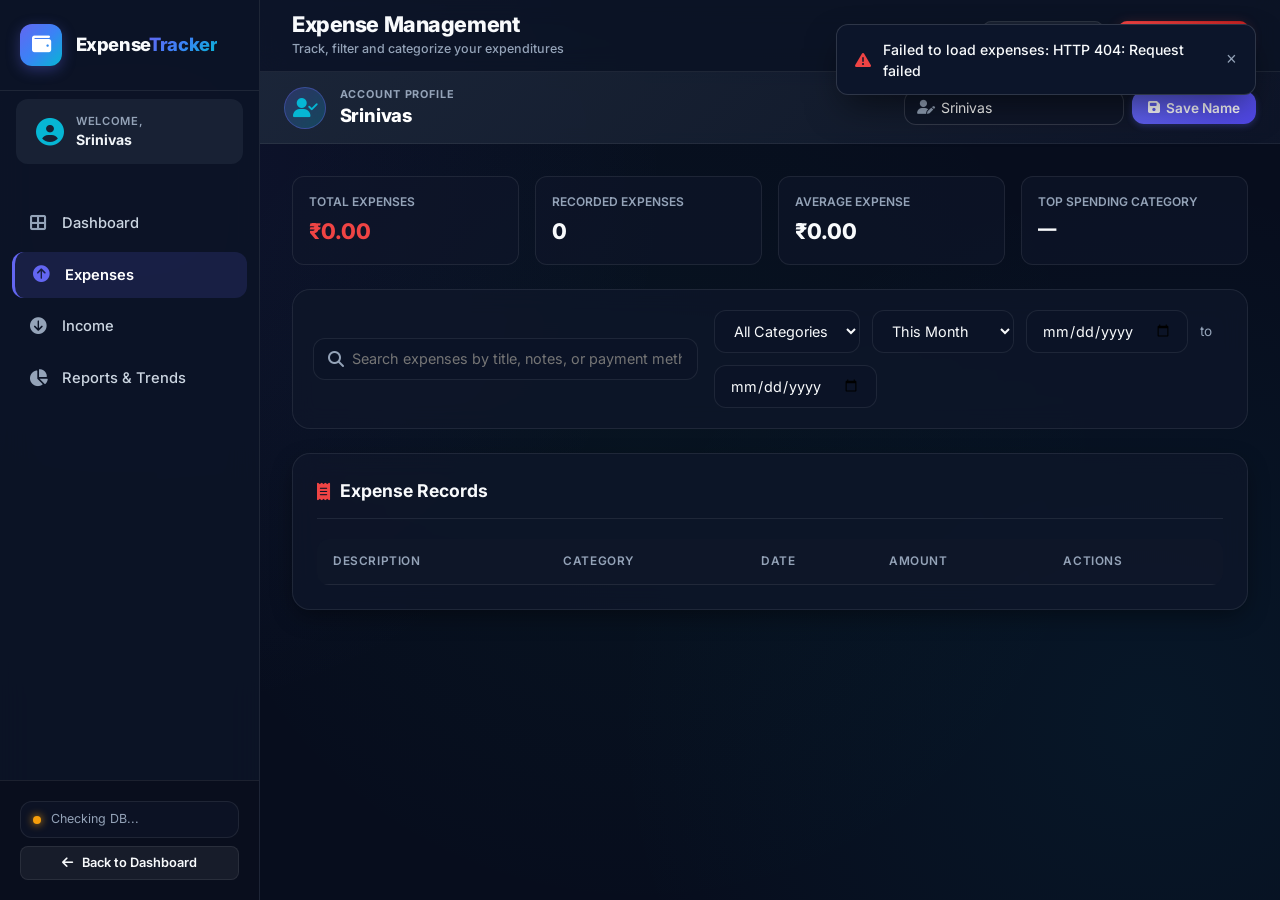
==== commit 817e01cf: "Implement database-free public demo mode" ====
--- a/WebContent/expenses.html
+++ b/WebContent/expenses.html
@@ -55,6 +55,10 @@
       </nav>
 
       <div class="sidebar-footer">
+        <div class="db-status-pill" style="margin-bottom: 0.5rem;">
+          <span class="status-dot offline" id="dbStatusDot"></span>
+          <span id="dbStatusText">Checking DB...</span>
+        </div>
         <a href="index.html" class="btn btn-secondary btn-sm" style="width: 100%;">
           <i class="fas fa-arrow-left"></i> Back to Dashboard
         </a>
@@ -107,6 +111,18 @@
       </div>
 
       <main class="page-content">
+
+        <!-- Demo Mode Notice (Auto-displayed in Demo Mode) -->
+        <div class="demo-mode-banner" id="demoModeBanner" style="display: none;">
+          <div class="demo-banner-content">
+            <i class="fas fa-flask demo-banner-icon"></i>
+            <div>
+              <span class="demo-banner-title"><span class="badge-demo">Demo Mode</span> Live Demonstration</span>
+              <span>This is a demonstration using sample data. Changes are temporary and may reset when the application restarts.</span>
+            </div>
+          </div>
+          <button type="button" class="demo-banner-close" id="closeDemoBannerBtn" aria-label="Dismiss">&times;</button>
+        </div>
 
         <!-- Expense Statistics Banner -->
         <div class="stats-bar">
--- a/WebContent/assets/css/global.css
+++ b/WebContent/assets/css/global.css
@@ -1175,3 +1175,76 @@
   opacity: 0.6;
   cursor: not-allowed;
 }
+
+/* =========================================================================
+   Public Demo Mode Banner & Disclosures
+   ========================================================================= */
+.demo-mode-banner {
+  display: flex;
+  align-items: center;
+  justify-content: space-between;
+  gap: 1rem;
+  background: rgba(30, 58, 138, 0.35);
+  border: 1px solid rgba(96, 165, 250, 0.4);
+  border-radius: var(--radius-md);
+  padding: 0.85rem 1.25rem;
+  margin-bottom: 1.5rem;
+  color: #bfdbfe;
+  font-size: 0.88rem;
+  line-height: 1.45;
+  box-shadow: 0 4px 12px rgba(15, 23, 42, 0.4);
+  animation: fadeIn 0.3s ease-in-out;
+}
+
+.demo-banner-content {
+  display: flex;
+  align-items: flex-start;
+  gap: 0.85rem;
+}
+
+.demo-banner-icon {
+  font-size: 1.25rem;
+  color: #60a5fa;
+  margin-top: 0.1rem;
+  flex-shrink: 0;
+}
+
+.demo-banner-title {
+  font-weight: 700;
+  color: #ffffff;
+  display: block;
+  margin-bottom: 0.2rem;
+}
+
+.badge-demo {
+  background: rgba(99, 102, 241, 0.25);
+  color: #a5b4fc;
+  border: 1px solid rgba(99, 102, 241, 0.4);
+  padding: 0.15rem 0.5rem;
+  border-radius: 9999px;
+  font-size: 0.72rem;
+  font-weight: 700;
+  text-transform: uppercase;
+  letter-spacing: 0.05em;
+  margin-right: 0.4rem;
+  display: inline-block;
+}
+
+.demo-banner-close {
+  background: none;
+  border: none;
+  color: #93c5fd;
+  font-size: 1.35rem;
+  cursor: pointer;
+  padding: 0.2rem 0.4rem;
+  line-height: 1;
+  border-radius: var(--radius-sm);
+  transition: all 0.15s ease;
+  flex-shrink: 0;
+}
+
+.demo-banner-close:hover {
+  color: #ffffff;
+  background: rgba(255, 255, 255, 0.1);
+}
+
